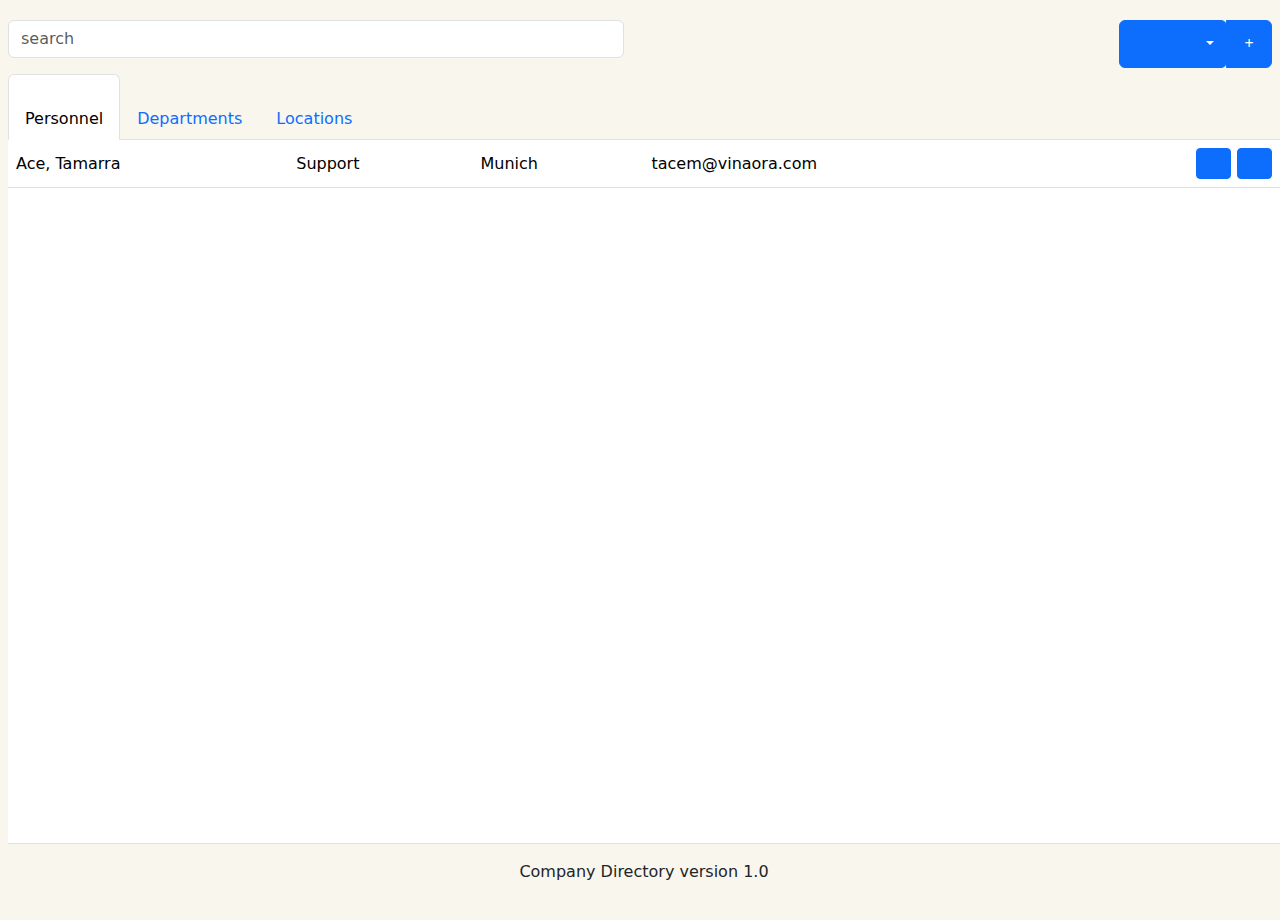
==== project2/index.html @ 839ff264 "my projects" ====
<!DOCTYPE html>
<html lang="en">
<head>
    <meta charset="UTF-8">
    <meta name="viewport" content="width=device-width, initial-scale=1.0">
    <title>Company Directory</title>
    
    <link rel="stylesheet" href="./libs/css/bootstrap.min.css">
    <link rel="stylesheet" href="./libs/css/all.min.css">
    <link rel="stylesheet" href="./libs/css/style.css">
</head>
<body>

    <section>

        <div class="appHeader">
      
          <div class="row">
      
            <div class="col">
              <input id="searchInp" class="form-control mb-3" placeholder="search">

              <ul class="list-group" id="searchResults">
                <!-- Search results will be appended here -->
              </ul>
              
            </div>
      
            <div class="col-6 text-end me-2">
      
              <div class="btn-group" role="group" aria-label="buttons">
      
                <button id="refreshBtn"  type="button" class="btn btn-primary">
                  <i class="fa-solid fa-refresh fa-fw"></i>
                </button>
                <button id="filterBtn" type="button" class="btn btn-primary dropdown-toggle" data-bs-toggle="dropdown" aria-expanded="false">
                    <i class="fa-solid fa-filter fa-fw"></i>
                </button> 
                  <ul id="firstFilter" class="dropdown-menu">
                    <li class="dropdown-header" type="button">Filter By..</li>
                    <li><button id="departmentFilter" class="dropdown-item" type="button">Department</button></li>
                    <li><button id="locationFilter" class="dropdown-item" type="button">Location</button></li>
                  </ul> 
                  
                  <div class="custom-dropdown mt-5" id="filtercontainer" >
                    <select class="dropdown-menu" name="departmentFilter" id="filter">
                      <option class="dropdown-item"></option>
                    </select>

                  </div>

                  <!-- <div class="dropdown mt-3" id="secondaryDropdown" aria-haspopup="true" aria-expanded="false">
                    <div id="filtercontainer"  class="dropdown-menu" aria-labelledby="secondaryDropdown">
                      <select name="departmentFilter" id="filter">
                        <option></option>
                      </select>
                    </div>
                </div> -->

                <button id="addBtn" type="button" class="btn btn-primary">
                  <i class="fa-solid fa-plus fa-fw"></i>
                </button>
      
              </div>
      
            </div>
            
            
          </div>
      
          <ul class="nav nav-tabs" id="myTab" role="tablist">
              <li class="nav-item" role="presentation">
                <button class="nav-link active" id="personnelBtn" data-bs-toggle="tab" data-bs-target="#personnel-tab-pane" type="button" role="tab" aria-controls="home-tab-pane" aria-selected="true">
                  <i class="fa-solid fa-person fa-lg fa-fw"></i><span class="d-none d-sm-block">Personnel</span>
                </button>
              </li>
              <li class="nav-item" role="presentation">
                <button class="nav-link" id="departmentsBtn" data-bs-toggle="tab" data-bs-target="#departments-tab-pane" type="button" role="tab" aria-controls="profile-tab-pane" aria-selected="false">
                  <i class="fa-solid fa-building fa-lg fa-fw"></i><span class="d-none d-sm-block">Departments</span>
                </button>
              </li>
              <li class="nav-item" role="presentation">
                <button class="nav-link" id="locationsBtn" data-bs-toggle="tab" data-bs-target="#locations-tab-pane" type="button" role="tab" aria-controls="contact-tab-pane" aria-selected="false">
                  <i class="fa-solid fa-map-location-dot fa-lg fa-fw"></i><span class="d-none d-sm-block">Locations</span>
                </button>
              </li>
      
            </ul>
      
        </div>
      
        <div class="tab-content bg-white">
      
          <div class="tab-pane show active" id="personnel-tab-pane" role="tabpanel" aria-labelledby="home-tab" tabindex="0">
          
            <table class="table table-hover">
              <tbody id="personnelInfo">
              
                <tr>
                  <td class="align-middle text-nowrap">
                    Ace, Tamarra
                  </td>
                  <td class="align-middle text-nowrap d-none d-md-table-cell">
                    Support
                  </td>
                  <td class="align-middle text-nowrap d-none d-md-table-cell">
                    Munich
                  </td>
                  <td class="align-middle text-nowrap d-none d-md-table-cell">
                    tacem@vinaora.com
                  </td>
                  <td class="text-end text-nowrap">
                    <button type="button" class="btn btn-primary btn-sm" data-bs-toggle="modal" data-bs-target="#editPersonnelModal" data-id="23">
                      <i class="fa-solid fa-pencil fa-fw"></i>
                    </button>
                    <button type="button" class="btn btn-primary btn-sm" data-bs-toggle="modal" data-bs-target="#deletePersonnelModal" data-id="23">
                      <i class="fa-solid fa-trash fa-fw"></i>
                    </button>
                  </td>
                </tr>
              </tbody>
            </table>
            
          </div>
      
          <div class="tab-pane" id="departments-tab-pane" role="tabpanel" aria-labelledby="profile-tab" tabindex="0">
            <table class="table table-hover">
              <tbody id="personnelDepartments">
                <tr>
                  <td class="align-middle text-nowrap">
                    Human resources
                  </td>
                  <td class="align-middle text-nowrap d-none d-md-table-cell">
                    London
                  </td>
                  <td class="align-middle text-end text-nowrap">
                    <button type="button" class="btn btn-primary btn-sm" data-bs-toggle="modal" data-bs-target="#editDepartmentModal" data-id="1">
                      <i class="fa-solid fa-pencil fa-fw"></i>
                    </button>
                    <button type="button" class="btn btn-primary btn-sm deleteDepartmentBtn" data-bs-toggle="modal" data-bs-target="#deleteDepartmentModal" data-id="1">
                      <i class="fa-solid fa-trash fa-fw"></i>
                    </button>
                  </td>
                </tr> 
        
              </tbody>

             
            </table>
          </div>
      
          <div class="tab-pane" id="locations-tab-pane" role="tabpanel" aria-labelledby="contact-tab" tabindex="0">
            <table class="table table-hover">
              <tbody id="personnelLocations">
                <tr>
                  <td class="align-middle text-nowrap">
                    London
                  </td>
                  <td class="align-middle text-end text-nowrap">
                    <button type="button" class="btn btn-primary btn-sm" data-bs-toggle="modal" data-bs-target="#editLocationModal" data-id="23">
                      <i class="fa-solid fa-pencil fa-fw"></i>
                    </button>
                    <button type="button" class="btn btn-primary btn-sm" data-bs-toggle="modal" data-bs-target="#deleteLocationModal" data-id="23">
                      <i class="fa-solid fa-trash fa-fw"></i>
                    </button>
                  </td>
                </tr>
        
              </tbody>
            </table>
          </div>
      
        </div>
        
        <footer class="border-top text-center fw-bold">
          
          <p class="fw-light my-3">Company Directory version 1.0</p>
          
        </footer>
      
     </section>
          
    <div id="editPersonnelModal" class="modal fade" tabindex="-1" data-bs-backdrop="false" data-bs-keyboard="false" aria-labelledby="exampleModalLabel" aria-hidden="true">
        
        <!--   the last two classes centre the modal and, if the content is too long, ensures  -->
        <!--   that the header and footer are always on display by making the body scroll -->
        
        <div class="modal-dialog modal-md modal-dialog-centered modal-dialog-scrollable">
             
          <div class="modal-content shadow"> 
            
            <div class="modal-header bg-primary bg-gradient text-white">
              <h5 class="modal-title">Edit employee</h5>
              <button type="button" class="btn-close btn-close-white" data-bs-dismiss="modal" aria-label="Close"></button>
            </div>
      
            <div class="modal-body">
                
              <form id="editPersonnelForm">
      
                <input type="hidden" id="editPersonnelEmployeeID">
      
                <div class="form-floating mb-3">
                  <input type="text" class="form-control" id="editPersonnelFirstName" placeholder="First name" required>
                  <label for="editPersonnelFirstName">First name</label>
                </div>
      
                <div class="form-floating mb-3">
                  <input type="text" class="form-control" id="editPersonnelLastName" placeholder="Last name" required>
                  <label for="editPersonnelLastName">Last name</label>
                </div>
      
                <div class="form-floating mb-3">
                  <input type="text" class="form-control" id="editPersonnelJobTitle" placeholder="Job title" required>
                  <label for="editPersonnelJobTitle">Job Title</label>
                </div>          
      
                <div class="form-floating mb-3">
                  <input type="email" class="form-control" id="editPersonnelEmailAddress" placeholder="Email address" required>
                  <label for="editPersonnelEmailAddress">Email Address</label>
                </div>    
      
                <div class="form-floating">
                  <select class="form-select" id="editPersonnelDepartment" placeholder="Department">
                  </select>
                  <label for="editPersonnelDepartment">Department</label>
                </div>  
      
              </form>
      
            </div>

            <div class="modal-footer">
              <button type="submit" form="editPersonnelForm" id="saveBtn" class="btn btn-outline-primary btn-sm myBtn">SAVE</button>
              <button type="button" class="btn btn-outline-primary btn-sm myBtn" data-bs-dismiss="modal">CANCEL</button>
            </div>
       
          </div>
          
        </div>
        
    </div>

    <div id="editDepartmentModal" class="modal fade" tabindex="-1" data-bs-backdrop="false" data-bs-keyboard="false" aria-labelledby="exampleModalLabel" aria-hidden="true">
        
      <!--   the last two classes centre the modal and, if the content is too long, ensures  -->
      <!--   that the header and footer are always on display by making the body scroll -->
      
      <div class="modal-dialog modal-sm modal-dialog-centered modal-dialog-scrollable">
           
        <div class="modal-content shadow"> 
          
          <div class="modal-header bg-primary bg-gradient text-white">
            <h5 class="modal-title">Edit Department</h5>
            <button type="button" class="btn-close btn-close-white" data-bs-dismiss="modal" aria-label="Close"></button>
          </div>
    
          <div class="modal-body">
              
            <form id="editDepartmentForm">

              <input type="hidden" id="editDepartmentID">

  
    
              <div class="form-floating mb-3">
                <input type="text" class="form-control" id="editDepartment" placeholder="Department" required>
                <label for="editDepartment">Department</label>
              </div>
      

              <div class="form-floating mb-3">
                <select class="form-select" id="editDepartmentLocation" placeholder="Location">
                </select>
                <label for="editDepartmentLocation">Location</label>
              </div>  
    
            </form>
    
          </div>

          <div class="modal-footer">
            <button type="submit" form="editDepartmentForm" class="btn btn-outline-primary btn-sm myBtn">SAVE</button>
            <button type="button" class="btn btn-outline-primary btn-sm myBtn" data-bs-dismiss="modal">CANCEL</button>
          </div>
     
        </div>
        
      </div>
      
  </div>


  <div id="editLocationModal" class="modal fade" tabindex="-1" data-bs-backdrop="false" data-bs-keyboard="false" aria-labelledby="exampleModalLabel" aria-hidden="true">
        
    <!--   the last two classes centre the modal and, if the content is too long, ensures  -->
    <!--   that the header and footer are always on display by making the body scroll -->
    
    <div class="modal-dialog modal-sm modal-dialog-centered modal-dialog-scrollable">
         
      <div class="modal-content shadow"> 
        
        <div class="modal-header bg-primary bg-gradient text-white">
          <h5 class="modal-title">Edit Location</h5>
          <button type="button" class="btn-close btn-close-white" data-bs-dismiss="modal" aria-label="Close"></button>
        </div>
  
        <div class="modal-body">
            
          <form id="editLocationForm">
  
            <input type="hidden" id="editLocationID">
  
            <div class="form-floating mb-3">
              <input type="text" class="form-control" id="editLocationName" placeholder="Location" required>
              <label for="editPersonnelLocation">Location</label>
            </div>
  
          </form>
  
        </div>

        <div class="modal-footer">
          <button type="submit" form="editLocationForm" id="saveBtn" class="btn btn-outline-primary btn-sm myBtn">SAVE</button>
          <button type="button" class="btn btn-outline-primary btn-sm myBtn" data-bs-dismiss="modal">CANCEL</button>
        </div>
   
      </div>
      
    </div>
    
</div>


    <div class="modal fade" id="addPersonnelModal" tabindex="-1" data-bs-backdrop="false" data-bs-keyboard="false" aria-labelledby="addPersonnelModalLabel" aria-hidden="true">
      <div class="modal-dialog modal-md modal-dialog-centered modal-dialog-scrollable">

          <div class="modal-content">
              <div class="modal-header">
                  <h5 class="modal-title" id="addPersonnelModalLabel">Add Personnel</h5>
                  <button type="button" class="btn-close" data-bs-dismiss="modal" aria-label="Close"></button>
              </div>
              <div class="modal-body">
                  <form id="addPersonnelForm">
                      <div class="mb-3">
                          <label for="firstName" class="form-label">First Name</label>
                          <input type="text" class="form-control"  id="addPersonnelFirstName" required>
                      </div>
                      <div class="mb-3">
                          <label for="lastName"class="form-label">Last Name</label>
                          <input type="text" class="form-control"  id="addPersonnelLastName"  required>
                      </div>
                      <div class="mb-3">
                          <label for="jobTitle"  class="form-label">Job Title</label>
                          <input type="text" class="form-control" id="addPersonnelJobTitle" required>
                      </div>
                      <div class="mb-3">
                          <label for="emailAddress" class="form-label">Email Address</label>
                          <input type="email" class="form-control" id="addPersonnelEmailAddress" required>
                      </div>
                      <div class="mb-3">
                          <label for="addPersonnelDepartment"  class="form-label">Department</label>
                          <select class="form-select" id="addPersonnelDepartment" required>
                             <option></option>
                          </select>
                      </div>
                      <div class="form-floating">
                        <select class="form-select"id="addPersonnelLocation"  placeholder="Location">
                          <option selected disabled value="">Choose...</option>
                          <option></option>
                        </select>
                        <label for="addPersonnelLocation" class="form-label">Location</label>
                      </div> 
                      
                  </form>
              </div>
              <div class="modal-footer">
                  <button type="button" class="btn btn-secondary" data-bs-dismiss="modal">Close</button>
                  <button type="submit" form="addPersonnelForm"   class="btn btn-primary">Save changes</button>
              </div>
          </div>
      </div>
  </div>

  <div class="modal fade" id="addDepartmentModal" tabindex="-1" data-bs-backdrop="false" data-bs-keyboard="false" aria-labelledby="addDepartmentModalLabel" aria-hidden="true">
    <div class="modal-dialog">
        <div class="modal-content">
            <div class="modal-header">
                <h5 class="modal-title" id="addDepartmentModalLabel">Add Deparment</h5>
                <button type="button" class="btn-close" data-bs-dismiss="modal" aria-label="Close"></button>
            </div>
            <div class="modal-body">
                <form id="addDepartmentForm">
                    <div class="mb-3">
                        <label for="departmentName" class="form-label">Department Name</label>
                        <input type="text" class="form-control" id="departmentName" placeholder="add a new department.." required>
                    </div>
                    <div class="mb-3">
                        <label for="locationID" class="form-label">Location</label>
                        <select class="form-select" id="locationID" required>
                          <option></option>
                        </select>
                    </div>

                </form>
            </div>
            <div class="modal-footer">
                <button type="button" class="btn btn-secondary" data-bs-dismiss="modal">Close</button>
                <button type="submit" form="addDepartmentForm" class="btn btn-primary">Save changes</button>
            </div>
        </div>
    </div>
</div>

<div class="modal fade" id="addLocationModal" tabindex="-1" data-bs-backdrop="false" data-bs-keyboard="false" aria-labelledby="addLocationModalLabel" aria-hidden="true">
  <div class="modal-dialog">
      <div class="modal-content">
          <div class="modal-header">
              <h5 class="modal-title" id="addLocationModalLabel">Add Location</h5>
              <button type="button" class="btn-close" data-bs-dismiss="modal" aria-label="Close"></button>
          </div>
          <div class="modal-body">
              <form id="addLocationForm">
                  
                  <div class="mb-3">
                      <label for="locationName" class="form-label">Location</label>
                      <input type="text" id="locationName" class="form-control" placeholder="add a new location.." required>
                  </div>

              </form>
          </div>
          <div class="modal-footer">
              <button type="button" class="btn btn-secondary" data-bs-dismiss="modal">Close</button>
              <button type="submit" form="addLocationForm" class="btn btn-primary">Save changes</button>
          </div>
      </div>
  </div>
</div>


  
        
  
  
  <div id="deletePersonnelModal" class="modal fade" tabindex="-1" data-bs-backdrop="false" data-bs-keyboard="false" aria-labelledby="exampleModalLabel" aria-hidden="true">
        
    <!--   the last two classes centre the modal and, if the content is too long, ensures  -->
    <!--   that the header and footer are always on display by making the body scroll -->
    
    <div class="modal-dialog modal-sm modal-dialog-centered modal-dialog-scrollable">
         
      <div class="modal-content shadow"> 
        
        <div class="modal-header bg-danger bg-gradient text-white">
          <h5 class="modal-title">Delete employee</h5>
          <button type="button" class="btn-close btn-close-white" data-bs-dismiss="modal" aria-label="Close"></button>
        </div>
  
        <div class="modal-body">

            <input type="hidden" id="deletePersonnelID">
            
          <p>Are you sure you want to delete <span id="deleteName"></span> </p>
  
        </div>

        <div class="modal-footer">
          <button type="submit" form="editPersonnelForm" id="deleteBtn" class="btn btn-danger">CONFIRM</button>
          <button type="button" class="btn btn-secondary" data-bs-dismiss="modal">CANCEL</button>
        </div>
   
      </div>
      
    </div>
    
</div>

<div id="deleteDepartmentModal" class="modal fade" tabindex="-1" data-bs-backdrop="false" data-bs-keyboard="false" aria-labelledby="exampleModalLabel" aria-hidden="true">
        
  <!--   the last two classes centre the modal and, if the content is too long, ensures  -->
  <!--   that the header and footer are always on display by making the body scroll -->
  
  <div class="modal-dialog modal-sm modal-dialog-centered modal-dialog-scrollable">
       
    <div class="modal-content shadow"> 
      
      <div class="modal-header bg-danger bg-gradient text-white">
        <h5 class="modal-title">Delete Department</h5>
        <button type="button" class="btn-close btn-close-white" data-bs-dismiss="modal" aria-label="Close"></button>
      </div>

      <div class="modal-body">
          
        <p>Are you sure you want to delete this Department? </p>

      </div>

      <div class="modal-footer">
        <button type="submit" form="deleteDepartmentForm" id="deleteDeptBtn" class="btn btn-danger">CONFIRM</button>
        <button type="button" class="btn btn-secondary" data-bs-dismiss="modal">CANCEL</button>
      </div>
 
    </div>
    
  </div>
  
</div>

<div id="deleteLocationModal" class="modal fade" tabindex="-1" data-bs-backdrop="false" data-bs-keyboard="false" aria-labelledby="exampleModalLabel" aria-hidden="true">
        
  <!--   the last two classes centre the modal and, if the content is too long, ensures  -->
  <!--   that the header and footer are always on display by making the body scroll -->
  
  <div class="modal-dialog modal-sm modal-dialog-centered modal-dialog-scrollable">
       
    <div class="modal-content shadow"> 
      
      <div class="modal-header bg-danger bg-gradient text-white">
        <h5 class="modal-title">Delete Location</h5>
        <button type="button" class="btn-close btn-close-white" data-bs-dismiss="modal" aria-label="Close"></button>
      </div>

      <div class="modal-body">
          
        <p>Are you sure you want to delete this Location? </p>

      </div>

      <div class="modal-footer">
        <button type="submit" form="deleteLocationForm" id="deleteLocationBtn" class="btn btn-danger">CONFIRM</button>
        <button type="button" class="btn btn-secondary" data-bs-dismiss="modal">CANCEL</button>
      </div>
 
    </div>
    
  </div>
  
</div>
      <script src="./libs/js/jquery.min.js"></script>
      <script src="./libs/js/bootstrap.bundle.min.js"></script>
      <script src="./libs/js/popper.min.js"></script>
      <script src="./libs/js/fontawesomekit.js"></script>
      <script src="./libs/js/script.js"></script>
      
    
</body>
</html>
---- project2/libs/css/style.css ----
html,
body {
  background-color: #f9f6ee;
  margin: 5px 0px 5px 2px;
  padding: 5px 0px 5px 2px;
  overflow: hidden;
}

section {
  display: flex;
  flex-flow: column;
  height: calc(100vh - 20px);
}

.tab-content {
  flex: 1;
  overflow-y: scroll;
}

tr {
  cursor: default;
}

.myBtn {
  width: 70px;
}

.custom-dropdown {
  position: relative;
  display: inline-block;
}

.custom-dropdown .dropdown-menu {
  position: absolute;
  top: 50%;
  right: 50%;
  z-index: 1000;
  min-width: 160px;
  padding: 5px 10px;
  margin: 2px 0 0;
  font-size: 14px;
  color: #333;
  text-align: center;
  list-style: none;
  background-color: #fff;
  border: 1px solid rgba(0, 0, 0, 0.15);
  border-radius: 0.25rem;
  box-shadow: 0 2px 5px rgba(0, 0, 0, 0.1);
}

.custom-dropdown .dropdown-menu .dropdow-item {
  display: block;
  padding: 8px 16px;
  color: #333;
  text-decoration: none;
}
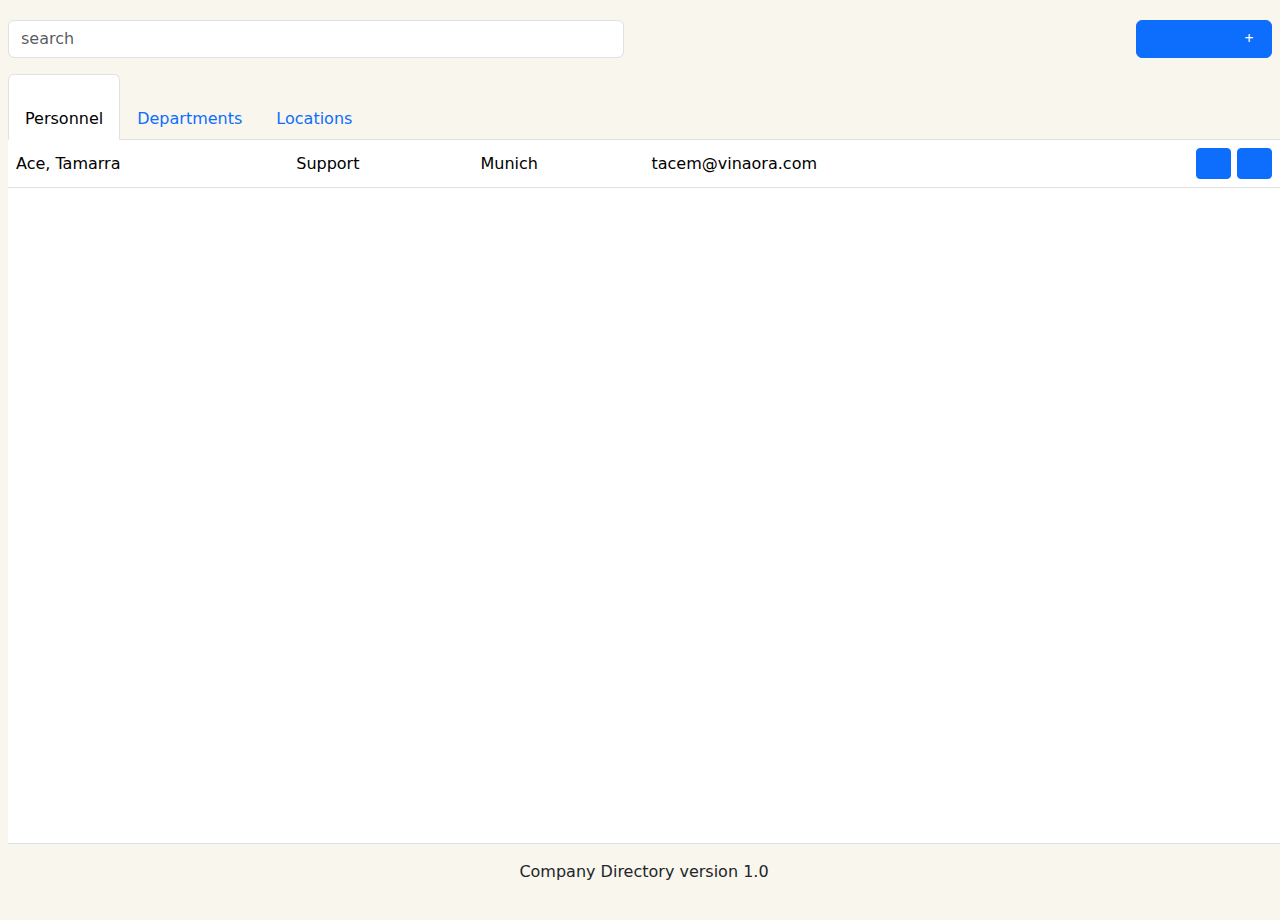
==== commit 1a894581: "fixed issues" ====
--- a/project2/index.html
+++ b/project2/index.html
@@ -30,34 +30,15 @@
       
               <div class="btn-group" role="group" aria-label="buttons">
       
-                <button id="refreshBtn"  type="button" class="btn btn-primary">
+                <button id="refreshBtn"  type="button" class="btn btn-primary" >
                   <i class="fa-solid fa-refresh fa-fw"></i>
                 </button>
-                <button id="filterBtn" type="button" class="btn btn-primary dropdown-toggle" data-bs-toggle="dropdown" aria-expanded="false">
-                    <i class="fa-solid fa-filter fa-fw"></i>
-                </button> 
-                  <ul id="firstFilter" class="dropdown-menu">
-                    <li class="dropdown-header" type="button">Filter By..</li>
-                    <li><button id="departmentFilter" class="dropdown-item" type="button">Department</button></li>
-                    <li><button id="locationFilter" class="dropdown-item" type="button">Location</button></li>
-                  </ul> 
-                  
-                  <div class="custom-dropdown mt-5" id="filtercontainer" >
-                    <select class="dropdown-menu" name="departmentFilter" id="filter">
-                      <option class="dropdown-item"></option>
-                    </select>
-
-                  </div>
-
-                  <!-- <div class="dropdown mt-3" id="secondaryDropdown" aria-haspopup="true" aria-expanded="false">
-                    <div id="filtercontainer"  class="dropdown-menu" aria-labelledby="secondaryDropdown">
-                      <select name="departmentFilter" id="filter">
-                        <option></option>
-                      </select>
-                    </div>
-                </div> -->
-
-                <button id="addBtn" type="button" class="btn btn-primary">
+                <button id="filterBtn" type="button" class="btn btn-primary" data-bs-toggle="modal" data-bs-target="#filterPersonnelModal">
+                  <i class="fa-solid fa-filter fa-fw"></i>
+                </button>
+                
+
+                <button id="addBtn" type="button" class="btn btn-primary" >
                   <i class="fa-solid fa-plus fa-fw"></i>
                 </button>
       
@@ -130,14 +111,14 @@
                   <td class="align-middle text-nowrap">
                     Human resources
                   </td>
-                  <td class="align-middle text-nowrap d-none d-md-table-cell">
+                  <td class="align-middle text-nowrap">
                     London
                   </td>
                   <td class="align-middle text-end text-nowrap">
                     <button type="button" class="btn btn-primary btn-sm" data-bs-toggle="modal" data-bs-target="#editDepartmentModal" data-id="1">
                       <i class="fa-solid fa-pencil fa-fw"></i>
                     </button>
-                    <button type="button" class="btn btn-primary btn-sm deleteDepartmentBtn" data-bs-toggle="modal" data-bs-target="#deleteDepartmentModal" data-id="1">
+                    <button type="button" class="btn btn-primary btn-sm deleteDepartmentBtn" data-id="1">
                       <i class="fa-solid fa-trash fa-fw"></i>
                     </button>
                   </td>
@@ -179,13 +160,63 @@
         </footer>
       
      </section>
+    
+     <div id="filterPersonnelModal" class="modal fade" tabindex="-1" data-bs-backdrop="false" data-bs-keyboard="false" aria-labelledby="exampleModalLabel" aria-hidden="true">
+
+      <!--   the last two classes centre the modal and, if the content is too long, ensures  -->
+      <!--   that the header and footer are always on display by making the body scroll -->
+    
+      <div class="modal-dialog modal-sm modal-dialog-centered modal-dialog-scrollable">
+    
+        <div class="modal-content modal-sm shadow">
+    
+          <div class="modal-header bg-primary bg-gradient text-white">
+            <h5 class="modal-title">Filter employees</h5>
+            <button type="button" class="btn-close btn-close-white" data-bs-dismiss="modal" aria-label="Close"></button>
+          </div>
+    
+          <div class="modal-body">
+    
+            <form id="filterPersonnelForm">
+    
+              <div class="form-floating mb-3">
+                <select class="form-select" id="filterPersonnelByDepartment" placeholder="Department">
+                  <option value='0'>All</option>
+                  <option value="12">Business Development</option>
+
+                </select>
+                
+                <label for="filterPersonnelByDepartment">Department</label>
+              </div>
+    
+              <div class="form-floating">
+                <select class="form-select" id="filterPersonnelByLocation" placeholder="Location">
+                  <option value="0">All</option>
+                  <option value="1">London</option>              
+                </select>
+                <label for="filterPersonnelByLocation">Location</label>
+              </div>
+            </form>
+    
+          </div>
+          
+          <div class="modal-footer">
+            <button type="button" class="btn btn-outline-secondary btn-sm myBtn" data-bs-dismiss="modal">CLOSE</button>
+          </div>
+    
+        </div>
+    
+      </div>
+    
+    </div>
+    
           
     <div id="editPersonnelModal" class="modal fade" tabindex="-1" data-bs-backdrop="false" data-bs-keyboard="false" aria-labelledby="exampleModalLabel" aria-hidden="true">
         
         <!--   the last two classes centre the modal and, if the content is too long, ensures  -->
         <!--   that the header and footer are always on display by making the body scroll -->
         
-        <div class="modal-dialog modal-md modal-dialog-centered modal-dialog-scrollable">
+        <div class="modal-dialog modal-sm modal-dialog-centered modal-dialog-scrollable">
              
           <div class="modal-content shadow"> 
             
@@ -332,106 +363,105 @@
 </div>
 
 
-    <div class="modal fade" id="addPersonnelModal" tabindex="-1" data-bs-backdrop="false" data-bs-keyboard="false" aria-labelledby="addPersonnelModalLabel" aria-hidden="true">
-      <div class="modal-dialog modal-md modal-dialog-centered modal-dialog-scrollable">
-
-          <div class="modal-content">
-              <div class="modal-header">
+   
+  <div class="modal fade" id="addPersonnelModal" tabindex="-1" data-bs-backdrop="false" data-bs-keyboard="false" aria-labelledby="addPersonnelModalLabel" aria-hidden="true">
+      <div class="modal-dialog modal-sm modal-dialog-centered modal-dialog-scrollable">
+
+          <div class="modal-content shadow">
+              <div class="modal-header bg-primary bg-gradient text-white">
                   <h5 class="modal-title" id="addPersonnelModalLabel">Add Personnel</h5>
-                  <button type="button" class="btn-close" data-bs-dismiss="modal" aria-label="Close"></button>
+                  <button type="button" class="btn-close btn-close-white" data-bs-dismiss="modal" aria-label="Close"></button>
               </div>
               <div class="modal-body">
                   <form id="addPersonnelForm">
-                      <div class="mb-3">
-                          <label for="firstName" class="form-label">First Name</label>
-                          <input type="text" class="form-control"  id="addPersonnelFirstName" required>
+                      <div class="form-floating mb-3">
+                          <input type="text" class="form-control"  id="addPersonnelFirstName" placeholder="First Name" required>
+                          <label for="firstName" >First Name</label>
+
                       </div>
-                      <div class="mb-3">
-                          <label for="lastName"class="form-label">Last Name</label>
-                          <input type="text" class="form-control"  id="addPersonnelLastName"  required>
+                      <div class="form-floating mb-3">
+                        <input type="text" class="form-control"  id="addPersonnelLastName" placeholder="Last Name" required>
+
+                          <label for="lastName">Last Name</label>
                       </div>
-                      <div class="mb-3">
-                          <label for="jobTitle"  class="form-label">Job Title</label>
-                          <input type="text" class="form-control" id="addPersonnelJobTitle" required>
+                      <div class="form-floating mb-3">
+                          <input type="text" class="form-control" id="addPersonnelJobTitle" placeholder="Job Title" required>
+                          <label for="jobTitle">Job Title</label>
+
                       </div>
-                      <div class="mb-3">
-                          <label for="emailAddress" class="form-label">Email Address</label>
-                          <input type="email" class="form-control" id="addPersonnelEmailAddress" required>
+                      <div class="form-floating mb-3">
+                          <input type="email" class="form-control" id="addPersonnelEmailAddress" placeholder="Email Address" required>
+                          <label for="emailAddress">Email Address</label>
                       </div>
-                      <div class="mb-3">
-                          <label for="addPersonnelDepartment"  class="form-label">Department</label>
-                          <select class="form-select" id="addPersonnelDepartment" required>
-                             <option></option>
+                      <div class="form-floating mb-3">
+                          <select class="form-select" id="addPersonnelDepartment" placeholder="Department"  required>
                           </select>
+                          <label for="department">Department</label>
                       </div>
-                      <div class="form-floating">
-                        <select class="form-select"id="addPersonnelLocation"  placeholder="Location">
-                          <option selected disabled value="">Choose...</option>
-                          <option></option>
-                        </select>
-                        <label for="addPersonnelLocation" class="form-label">Location</label>
-                      </div> 
+                     
                       
                   </form>
               </div>
               <div class="modal-footer">
-                  <button type="button" class="btn btn-secondary" data-bs-dismiss="modal">Close</button>
-                  <button type="submit" form="addPersonnelForm"   class="btn btn-primary">Save changes</button>
+                  <button type="submit" form="addPersonnelForm"   class="btn btn-outline-primary btn-sm myBtn">SAVE</button>
+                  <button type="button" class="btn btn-outline-primary btn-sm myBtn" data-bs-dismiss="modal">CANCEL</button>
               </div>
           </div>
       </div>
   </div>
 
   <div class="modal fade" id="addDepartmentModal" tabindex="-1" data-bs-backdrop="false" data-bs-keyboard="false" aria-labelledby="addDepartmentModalLabel" aria-hidden="true">
-    <div class="modal-dialog">
-        <div class="modal-content">
-            <div class="modal-header">
+    <div class="modal-dialog modal-sm modal-dialog-centered modal-dialog-scrollable">
+        <div class="modal-content shadow">
+            <div class="modal-header bg-primary bg-gradient text-white">
                 <h5 class="modal-title" id="addDepartmentModalLabel">Add Deparment</h5>
-                <button type="button" class="btn-close" data-bs-dismiss="modal" aria-label="Close"></button>
+                <button type="button" class="btn-close btn-close-white" data-bs-dismiss="modal" aria-label="Close"></button>
             </div>
             <div class="modal-body">
                 <form id="addDepartmentForm">
-                    <div class="mb-3">
-                        <label for="departmentName" class="form-label">Department Name</label>
+                    <div class="form-floating mb-3">
                         <input type="text" class="form-control" id="departmentName" placeholder="add a new department.." required>
+                        <label for="departmentName">Department</label>
                     </div>
-                    <div class="mb-3">
-                        <label for="locationID" class="form-label">Location</label>
-                        <select class="form-select" id="locationID" required>
-                          <option></option>
+                    <div class="form-floating mb-3">
+                        <select class="form-select" id="locationID" placeholder="Location" required>
                         </select>
+                        <label for="locationID">Location</label>
                     </div>
 
                 </form>
             </div>
             <div class="modal-footer">
-                <button type="button" class="btn btn-secondary" data-bs-dismiss="modal">Close</button>
-                <button type="submit" form="addDepartmentForm" class="btn btn-primary">Save changes</button>
+                <button type="submit" form="addDepartmentForm" class="btn btn-outline-primary btn-sm myBtn">SAVE</button>
+                <button type="button" class="btn btn-outline-primary btn-sm myBtn" data-bs-dismiss="modal">CANCEL</button>
+
             </div>
         </div>
     </div>
 </div>
 
 <div class="modal fade" id="addLocationModal" tabindex="-1" data-bs-backdrop="false" data-bs-keyboard="false" aria-labelledby="addLocationModalLabel" aria-hidden="true">
-  <div class="modal-dialog">
-      <div class="modal-content">
-          <div class="modal-header">
+  <div class="modal-dialog modal-sm modal-dialog-centered modal-dialog-scrollable">
+      <div class="modal-content shadow">
+          <div class="modal-header bg-primary bg-gradient text-white">
               <h5 class="modal-title" id="addLocationModalLabel">Add Location</h5>
-              <button type="button" class="btn-close" data-bs-dismiss="modal" aria-label="Close"></button>
+              <button type="button" class="btn-close btn-close-white" data-bs-dismiss="modal" aria-label="Close"></button>
           </div>
           <div class="modal-body">
               <form id="addLocationForm">
                   
-                  <div class="mb-3">
-                      <label for="locationName" class="form-label">Location</label>
+                  <div class="form-floating mb-3">
                       <input type="text" id="locationName" class="form-control" placeholder="add a new location.." required>
+                      <label for="locationName">Location</label>
+
                   </div>
 
               </form>
           </div>
           <div class="modal-footer">
-              <button type="button" class="btn btn-secondary" data-bs-dismiss="modal">Close</button>
-              <button type="submit" form="addLocationForm" class="btn btn-primary">Save changes</button>
+              <button type="submit" form="addLocationForm" class="btn btn-outline-primary btn-sm myBtn">SAVE</button>
+              <button type="button" class="btn btn-outline-primary btn-sm myBtn" data-bs-dismiss="modal">CANCEL</button>
+
           </div>
       </div>
   </div>
@@ -451,8 +481,8 @@
          
       <div class="modal-content shadow"> 
         
-        <div class="modal-header bg-danger bg-gradient text-white">
-          <h5 class="modal-title">Delete employee</h5>
+        <div class="modal-header bg-primary bg-gradient text-white">
+          <h5 class="modal-title">Remove Employee Entry?</h5>
           <button type="button" class="btn-close btn-close-white" data-bs-dismiss="modal" aria-label="Close"></button>
         </div>
   
@@ -460,13 +490,13 @@
 
             <input type="hidden" id="deletePersonnelID">
             
-          <p>Are you sure you want to delete <span id="deleteName"></span> </p>
+          <p>Are you sure you want to remove the entry for <strong id="deleteName"></strong>? </p>
   
         </div>
 
         <div class="modal-footer">
-          <button type="submit" form="editPersonnelForm" id="deleteBtn" class="btn btn-danger">CONFIRM</button>
-          <button type="button" class="btn btn-secondary" data-bs-dismiss="modal">CANCEL</button>
+          <button type="submit" form="editPersonnelForm" id="deleteBtn" class="btn btn-outline-primary btn-sm myBtn">YES</button>
+          <button type="button" class="btn btn-outline-primary btn-sm myBtn" data-bs-dismiss="modal">NO</button>
         </div>
    
       </div>
@@ -484,20 +514,20 @@
        
     <div class="modal-content shadow"> 
       
-      <div class="modal-header bg-danger bg-gradient text-white">
-        <h5 class="modal-title">Delete Department</h5>
+      <div class="modal-header bg-primary bg-gradient text-white">
+        <h5 class="modal-title">Remove Department?</h5>
         <button type="button" class="btn-close btn-close-white" data-bs-dismiss="modal" aria-label="Close"></button>
       </div>
 
       <div class="modal-body">
           
-        <p>Are you sure you want to delete this Department? </p>
+        <p>Are you sure you want to remove entry for <strong id="deleteDepartmentName"></strong>? </p>
 
       </div>
 
       <div class="modal-footer">
-        <button type="submit" form="deleteDepartmentForm" id="deleteDeptBtn" class="btn btn-danger">CONFIRM</button>
-        <button type="button" class="btn btn-secondary" data-bs-dismiss="modal">CANCEL</button>
+        <button type="submit" id="deleteDeptBtn" class="btn btn-outline-primary btn-sm myBtn">YES</button>
+        <button type="button" class="btn btn-outline-primary btn-sm myBtn" data-bs-dismiss="modal">NO</button>
       </div>
  
     </div>
@@ -506,7 +536,7 @@
   
 </div>
 
-<div id="deleteLocationModal" class="modal fade" tabindex="-1" data-bs-backdrop="false" data-bs-keyboard="false" aria-labelledby="exampleModalLabel" aria-hidden="true">
+<div id="unableTodeleteDepartmentModal" class="modal fade" tabindex="-1" data-bs-backdrop="false" data-bs-keyboard="false" aria-labelledby="exampleModalLabel" aria-hidden="true">
         
   <!--   the last two classes centre the modal and, if the content is too long, ensures  -->
   <!--   that the header and footer are always on display by making the body scroll -->
@@ -515,20 +545,19 @@
        
     <div class="modal-content shadow"> 
       
-      <div class="modal-header bg-danger bg-gradient text-white">
-        <h5 class="modal-title">Delete Location</h5>
+      <div class="modal-header bg-primary bg-gradient text-white">
+        <h5 class="modal-title">Cannot Remove Department...</h5>
         <button type="button" class="btn-close btn-close-white" data-bs-dismiss="modal" aria-label="Close"></button>
       </div>
 
       <div class="modal-body">
           
-        <p>Are you sure you want to delete this Location? </p>
+        <p>Sorry, You cannot remove the entry for <strong id="unableTodeleteDepartmentName"></strong> because it has <strong id="reason"></strong> employees assigned to it. </p>
 
       </div>
 
       <div class="modal-footer">
-        <button type="submit" form="deleteLocationForm" id="deleteLocationBtn" class="btn btn-danger">CONFIRM</button>
-        <button type="button" class="btn btn-secondary" data-bs-dismiss="modal">CANCEL</button>
+        <button type="button" class="btn btn-outline-primary btn-sm myBtn" data-bs-dismiss="modal">OK</button>
       </div>
  
     </div>
@@ -536,6 +565,69 @@
   </div>
   
 </div>
+
+<div id="deleteLocationModal" class="modal fade" tabindex="-1" data-bs-backdrop="false" data-bs-keyboard="false" aria-labelledby="exampleModalLabel" aria-hidden="true">
+        
+  <!--   the last two classes centre the modal and, if the content is too long, ensures  -->
+  <!--   that the header and footer are always on display by making the body scroll -->
+  
+  <div class="modal-dialog modal-sm modal-dialog-centered modal-dialog-scrollable">
+       
+    <div class="modal-content shadow"> 
+      
+      <div class="modal-header bg-primary bg-gradient text-white">
+        <h5 class="modal-title">Remove Location?</h5>
+        <button type="button" class="btn-close btn-close-white" data-bs-dismiss="modal" aria-label="Close"></button>
+      </div>
+
+      <div class="modal-body">
+          
+        <p>Are you sure you want to delete <strong id="deleteLocationName"></strong> ? </p>
+
+      </div>
+
+      <div class="modal-footer">
+        <button type="submit" form="deleteLocationForm" id="deleteLocationBtn" class="btn btn-outline-primary btn-sm myBtn">CONFIRM</button>
+        <button type="button" class="btn btn-outline-primary btn-sm myBtn" data-bs-dismiss="modal">CANCEL</button>
+      </div>
+ 
+    </div>
+    
+  </div>
+
+  
+</div>
+
+<div id="unableToDeleteLocationModal" class="modal fade" tabindex="-1" data-bs-backdrop="false" data-bs-keyboard="false" aria-labelledby="exampleModalLabel" aria-hidden="true">
+        
+  <!--   the last two classes centre the modal and, if the content is too long, ensures  -->
+  <!--   that the header and footer are always on display by making the body scroll -->
+  
+  <div class="modal-dialog modal-sm modal-dialog-centered modal-dialog-scrollable">
+       
+    <div class="modal-content shadow"> 
+      
+      <div class="modal-header bg-primary bg-gradient text-white">
+        <h5 class="modal-title">Cannot Remove Location...</h5>
+        <button type="button" class="btn-close btn-close-white" data-bs-dismiss="modal" aria-label="Close"></button>
+      </div>
+
+      <div class="modal-body">
+          
+        <p>Sorry, You cannot delete <strong id="unableTodeleteLocationName"></strong> because it has <strong id="locationReason"></strong> departments assigned to it. </p>
+
+      </div>
+
+      <div class="modal-footer">
+        <button type="button" class="btn btn-outline-primary btn-sm myBtn" data-bs-dismiss="modal">OK</button>
+      </div>
+ 
+    </div>
+    
+  </div>
+  
+</div>
+
       <script src="./libs/js/jquery.min.js"></script>
       <script src="./libs/js/bootstrap.bundle.min.js"></script>
       <script src="./libs/js/popper.min.js"></script>
